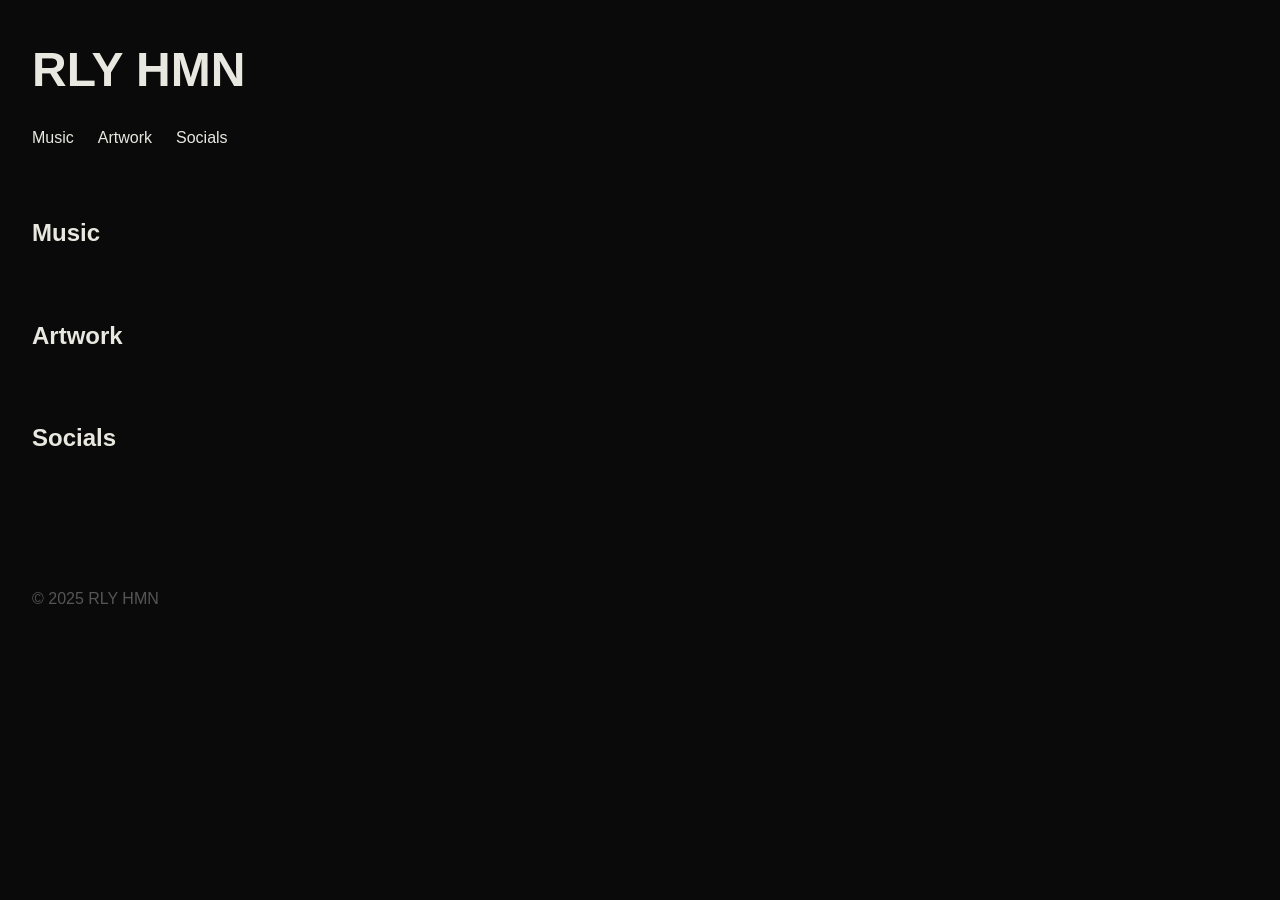
==== files/index.html @ 1a0d3778 "Add files via upload" ====
<!DOCTYPE html>
<html lang="en">
<head>
  <meta charset="UTF-8" />
  <meta name="viewport" content="width=device-width, initial-scale=1.0" />
  <title>RLY HMN</title>
  <link rel="stylesheet" href="style.css" />
</head>
<body>

  <header>
    <h1>RLY HMN</h1>
    <nav>
      <a href="#music">Music</a>
      <a href="#artwork">Artwork</a>
      <a href="#socials">Socials</a>
    </nav>
  </header>

  <main>

    <section id="music">
      <h2>Music</h2>
      <!-- Add your streaming links here -->
    </section>

    <section id="artwork">
      <h2>Artwork</h2>
      <!-- Add your images here -->
    </section>

    <section id="socials">
      <h2>Socials</h2>
      <!-- Add your social links here -->
    </section>

  </main>

  <footer>
    <p>&copy; 2025 RLY HMN</p>
  </footer>

  <script src="script.js"></script>
</body>
</html>
---- files/style.css ----
* {
  box-sizing: border-box;
  margin: 0;
  padding: 0;
}

body {
  background: #0a0a0a;
  color: #e8e8e0;
  font-family: sans-serif;
  line-height: 1.6;
}

a {
  color: inherit;
  text-decoration: none;
}

header {
  padding: 2rem;
}

h1 {
  font-size: 3rem;
}

nav {
  margin-top: 1rem;
  display: flex;
  gap: 1.5rem;
}

main {
  padding: 2rem;
}

section {
  margin-bottom: 4rem;
}

h2 {
  font-size: 1.5rem;
  margin-bottom: 1rem;
}

footer {
  padding: 2rem;
  color: #555;
}
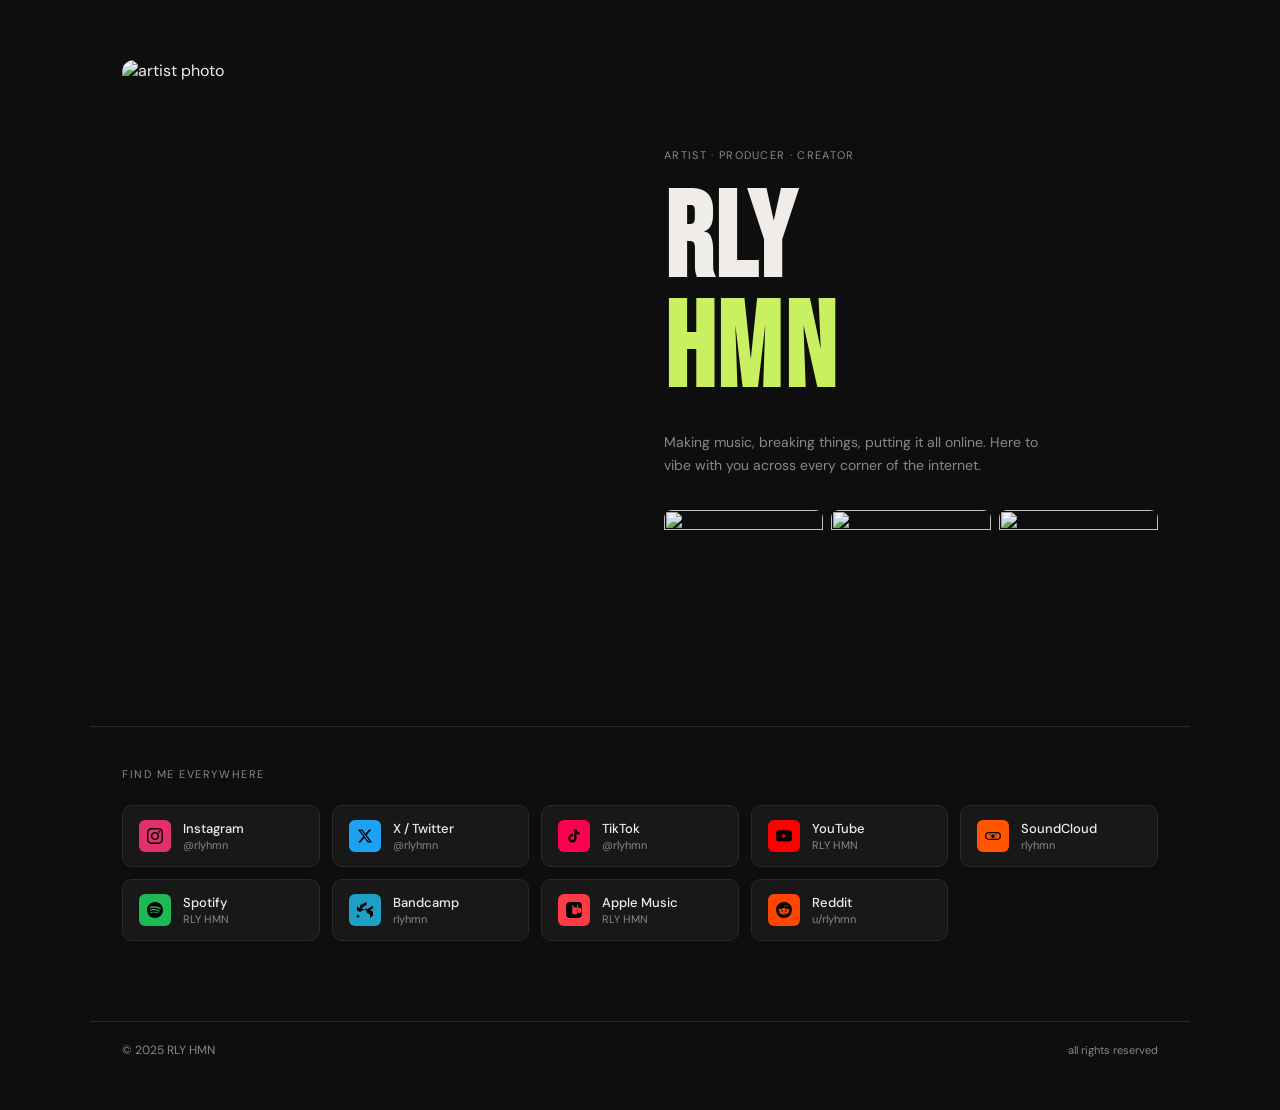
==== commit ea48cf63: "Add files via upload" ====
--- a/files/index.html
+++ b/files/index.html
@@ -4,42 +4,357 @@
   <meta charset="UTF-8" />
   <meta name="viewport" content="width=device-width, initial-scale=1.0" />
   <title>RLY HMN</title>
-  <link rel="stylesheet" href="style.css" />
+  <link href="https://fonts.googleapis.com/css2?family=Bebas+Neue&family=DM+Sans:wght@300;400;500&display=swap" rel="stylesheet" />
+  <style>
+    *, *::before, *::after { box-sizing: border-box; margin: 0; padding: 0; }
+
+    :root {
+      --bg: #0e0e0e;
+      --surface: #181818;
+      --border: #2a2a2a;
+      --text: #f0ede8;
+      --muted: #888;
+      --accent: #c8f060;
+    }
+
+    body {
+      background: var(--bg);
+      color: var(--text);
+      font-family: 'DM Sans', sans-serif;
+      min-height: 100vh;
+      display: flex;
+      flex-direction: column;
+      align-items: center;
+    }
+
+    /* HERO */
+    .hero {
+      width: 100%;
+      max-width: 1100px;
+      padding: 60px 32px 40px;
+      display: grid;
+      grid-template-columns: 1fr 1fr;
+      gap: 48px;
+      align-items: end;
+    }
+
+    .hero-image {
+      width: 100%;
+      aspect-ratio: 4/5;
+      object-fit: cover;
+      border-radius: 12px;
+      filter: grayscale(20%);
+    }
+
+    .hero-right {
+      display: flex;
+      flex-direction: column;
+      gap: 24px;
+      padding-bottom: 8px;
+    }
+
+    .tag {
+      font-size: 11px;
+      letter-spacing: 0.12em;
+      text-transform: uppercase;
+      color: var(--muted);
+    }
+
+    .name {
+      font-family: 'Bebas Neue', sans-serif;
+      font-size: clamp(72px, 10vw, 120px);
+      line-height: 0.92;
+      letter-spacing: 0.02em;
+      color: var(--text);
+    }
+
+    .name span {
+      color: var(--accent);
+    }
+
+    .bio {
+      font-size: 14px;
+      color: var(--muted);
+      line-height: 1.7;
+      max-width: 380px;
+    }
+
+    .gallery-strip {
+      display: grid;
+      grid-template-columns: repeat(3, 1fr);
+      gap: 8px;
+      margin-top: 8px;
+    }
+
+    .gallery-strip img {
+      width: 100%;
+      aspect-ratio: 1;
+      object-fit: cover;
+      border-radius: 8px;
+      filter: grayscale(30%);
+      transition: filter 0.3s ease, transform 0.3s ease;
+    }
+
+    .gallery-strip img:hover {
+      filter: grayscale(0%);
+      transform: scale(1.02);
+    }
+
+    /* DIVIDER */
+    .divider {
+      width: 100%;
+      max-width: 1100px;
+      padding: 0 32px;
+      border-bottom: 1px solid var(--border);
+      margin: 8px 0 40px;
+    }
+
+    /* SOCIALS */
+    .socials-section {
+      width: 100%;
+      max-width: 1100px;
+      padding: 0 32px 80px;
+    }
+
+    .section-label {
+      font-size: 11px;
+      letter-spacing: 0.14em;
+      text-transform: uppercase;
+      color: var(--muted);
+      margin-bottom: 24px;
+    }
+
+    .socials-grid {
+      display: grid;
+      grid-template-columns: repeat(auto-fill, minmax(180px, 1fr));
+      gap: 12px;
+    }
+
+    .social-card {
+      display: flex;
+      align-items: center;
+      gap: 12px;
+      padding: 14px 16px;
+      background: var(--surface);
+      border: 1px solid var(--border);
+      border-radius: 10px;
+      text-decoration: none;
+      color: var(--text);
+      transition: background 0.2s, border-color 0.2s, transform 0.2s;
+      position: relative;
+      overflow: hidden;
+    }
+
+    .social-card::after {
+      content: '';
+      position: absolute;
+      inset: 0;
+      background: var(--card-color, var(--accent));
+      opacity: 0;
+      transition: opacity 0.2s;
+      border-radius: inherit;
+    }
+
+    .social-card:hover {
+      border-color: var(--card-color, var(--accent));
+      transform: translateY(-3px);
+    }
+
+    .social-card:hover::after {
+      opacity: 0.07;
+    }
+
+    .social-card:hover .social-label {
+      color: var(--card-color, var(--accent));
+    }
+
+    .social-icon {
+      width: 32px;
+      height: 32px;
+      flex-shrink: 0;
+      display: flex;
+      align-items: center;
+      justify-content: center;
+      border-radius: 6px;
+      background: var(--card-color, var(--accent));
+      position: relative;
+      z-index: 1;
+    }
+
+    .social-icon svg {
+      width: 16px;
+      height: 16px;
+      fill: #000;
+    }
+
+    .social-text {
+      position: relative;
+      z-index: 1;
+    }
+
+    .social-label {
+      font-size: 13px;
+      font-weight: 500;
+      transition: color 0.2s;
+    }
+
+    .social-handle {
+      font-size: 11px;
+      color: var(--muted);
+      margin-top: 1px;
+    }
+
+    /* FOOTER */
+    footer {
+      width: 100%;
+      max-width: 1100px;
+      padding: 20px 32px;
+      border-top: 1px solid var(--border);
+      font-size: 12px;
+      color: var(--muted);
+      display: flex;
+      justify-content: space-between;
+      align-items: center;
+      margin-bottom: 32px;
+    }
+
+    @media (max-width: 700px) {
+      .hero {
+        grid-template-columns: 1fr;
+        gap: 32px;
+        padding: 40px 20px 28px;
+      }
+      .hero-image { aspect-ratio: 16/9; }
+      .socials-section, .divider, footer { padding-left: 20px; padding-right: 20px; }
+    }
+  </style>
 </head>
 <body>
 
-  <header>
-    <h1>RLY HMN</h1>
-    <nav>
-      <a href="#music">Music</a>
-      <a href="#artwork">Artwork</a>
-      <a href="#socials">Socials</a>
-    </nav>
-  </header>
-
-  <main>
-
-    <section id="music">
-      <h2>Music</h2>
-      <!-- Add your streaming links here -->
-    </section>
-
-    <section id="artwork">
-      <h2>Artwork</h2>
-      <!-- Add your images here -->
-    </section>
-
-    <section id="socials">
-      <h2>Socials</h2>
-      <!-- Add your social links here -->
-    </section>
-
-  </main>
+  <div class="hero">
+    <img
+      class="hero-image"
+      src="https://images.unsplash.com/photo-1511379938547-c1f69419868d?w=800&q=80"
+      alt="artist photo"
+    />
+
+    <div class="hero-right">
+      <p class="tag">Artist · Producer · Creator</p>
+      <h1 class="name">RLY<br /><span>HMN</span></h1>
+      <p class="bio">
+        Making music, breaking things, putting it all online. Here to vibe with you across every corner of the internet.
+      </p>
+      <div class="gallery-strip">
+        <img src="https://images.unsplash.com/photo-1493225457124-a3eb161ffa5f?w=400&q=80" alt="" />
+        <img src="https://images.unsplash.com/photo-1470225620780-dba8ba36b745?w=400&q=80" alt="" />
+        <img src="https://images.unsplash.com/photo-1514320291840-2e0a9bf2a9ae?w=400&q=80" alt="" />
+      </div>
+    </div>
+  </div>
+
+  <div class="divider"></div>
+
+  <div class="socials-section">
+    <p class="section-label">Find me everywhere</p>
+    <div class="socials-grid">
+
+      <a href="#" class="social-card" style="--card-color: #E1306C;">
+        <div class="social-icon">
+          <svg viewBox="0 0 24 24"><path d="M12 2.163c3.204 0 3.584.012 4.85.07 3.252.148 4.771 1.691 4.919 4.919.058 1.265.069 1.645.069 4.849 0 3.205-.012 3.584-.069 4.849-.149 3.225-1.664 4.771-4.919 4.919-1.266.058-1.644.07-4.85.07-3.204 0-3.584-.012-4.849-.07-3.26-.149-4.771-1.699-4.919-4.92-.058-1.265-.07-1.644-.07-4.849 0-3.204.013-3.583.07-4.849.149-3.227 1.664-4.771 4.919-4.919 1.266-.057 1.645-.069 4.849-.069zm0-2.163c-3.259 0-3.667.014-4.947.072-4.358.2-6.78 2.618-6.98 6.98-.059 1.281-.073 1.689-.073 4.948 0 3.259.014 3.668.072 4.948.2 4.358 2.618 6.78 6.98 6.98 1.281.058 1.689.072 4.948.072 3.259 0 3.668-.014 4.948-.072 4.354-.2 6.782-2.618 6.979-6.98.059-1.28.073-1.689.073-4.948 0-3.259-.014-3.667-.072-4.947-.196-4.354-2.617-6.78-6.979-6.98-1.281-.059-1.69-.073-4.949-.073zm0 5.838c-3.403 0-6.162 2.759-6.162 6.162s2.759 6.163 6.162 6.163 6.162-2.759 6.162-6.163c0-3.403-2.759-6.162-6.162-6.162zm0 10.162c-2.209 0-4-1.79-4-4 0-2.209 1.791-4 4-4s4 1.791 4 4c0 2.21-1.791 4-4 4zm6.406-11.845c-.796 0-1.441.645-1.441 1.44s.645 1.44 1.441 1.44c.795 0 1.439-.645 1.439-1.44s-.644-1.44-1.439-1.44z"/></svg>
+        </div>
+        <div class="social-text">
+          <div class="social-label">Instagram</div>
+          <div class="social-handle">@rlyhmn</div>
+        </div>
+      </a>
+
+      <a href="#" class="social-card" style="--card-color: #1DA1F2;">
+        <div class="social-icon">
+          <svg viewBox="0 0 24 24"><path d="M18.244 2.25h3.308l-7.227 8.26 8.502 11.24H16.17l-5.214-6.817L4.99 21.75H1.68l7.73-8.835L1.254 2.25H8.08l4.713 6.231zm-1.161 17.52h1.833L7.084 4.126H5.117z"/></svg>
+        </div>
+        <div class="social-text">
+          <div class="social-label">X / Twitter</div>
+          <div class="social-handle">@rlyhmn</div>
+        </div>
+      </a>
+
+      <a href="#" class="social-card" style="--card-color: #ff0050;">
+        <div class="social-icon">
+          <svg viewBox="0 0 24 24"><path d="M19.59 6.69a4.83 4.83 0 01-3.77-4.25V2h-3.45v13.67a2.89 2.89 0 01-2.88 2.5 2.89 2.89 0 01-2.89-2.89 2.89 2.89 0 012.89-2.89c.28 0 .54.04.79.1V9.01a6.3 6.3 0 00-.79-.05 6.34 6.34 0 00-6.34 6.34 6.34 6.34 0 006.34 6.34 6.34 6.34 0 006.33-6.34V8.69a8.18 8.18 0 004.78 1.52V6.76a4.85 4.85 0 01-1.01-.07z"/></svg>
+        </div>
+        <div class="social-text">
+          <div class="social-label">TikTok</div>
+          <div class="social-handle">@rlyhmn</div>
+        </div>
+      </a>
+
+      <a href="#" class="social-card" style="--card-color: #FF0000;">
+        <div class="social-icon">
+          <svg viewBox="0 0 24 24"><path d="M23.498 6.186a3.016 3.016 0 00-2.122-2.136C19.505 3.545 12 3.545 12 3.545s-7.505 0-9.377.505A3.017 3.017 0 00.502 6.186C0 8.07 0 12 0 12s0 3.93.502 5.814a3.016 3.016 0 002.122 2.136c1.871.505 9.376.505 9.376.505s7.505 0 9.377-.505a3.015 3.015 0 002.122-2.136C24 15.93 24 12 24 12s0-3.93-.502-5.814zM9.545 15.568V8.432L15.818 12l-6.273 3.568z"/></svg>
+        </div>
+        <div class="social-text">
+          <div class="social-label">YouTube</div>
+          <div class="social-handle">RLY HMN</div>
+        </div>
+      </a>
+
+      <a href="#" class="social-card" style="--card-color: #ff5500;">
+        <div class="social-icon">
+          <svg viewBox="0 0 24 24"><path d="M1.175 12.225C.526 12.225 0 12.75 0 13.4v.6c0 .65.526 1.175 1.175 1.175H2.35V12.225H1.175zm21.65 0H21.65v2.95h1.175C23.474 15.175 24 14.65 24 14v-.6c0-.65-.526-1.175-1.175-1.175zM5.4 6.15C2.41 6.15 0 8.559 0 11.55v.9C0 15.44 2.41 17.85 5.4 17.85h13.2c2.99 0 5.4-2.41 5.4-5.4v-.9c0-2.99-2.41-5.4-5.4-5.4H5.4zm0 1.8h13.2c1.987 0 3.6 1.613 3.6 3.6v.9c0 1.987-1.613 3.6-3.6 3.6H5.4c-1.987 0-3.6-1.613-3.6-3.6v-.9c0-1.987 1.613-3.6 3.6-3.6zm2.025 1.2a.9.9 0 100 1.8.9.9 0 000-1.8zm9.15 0a.9.9 0 100 1.8.9.9 0 000-1.8zm-4.575.45c-1.49 0-2.7 1.21-2.7 2.7s1.21 2.7 2.7 2.7 2.7-1.21 2.7-2.7-1.21-2.7-2.7-2.7z"/></svg>
+        </div>
+        <div class="social-text">
+          <div class="social-label">SoundCloud</div>
+          <div class="social-handle">rlyhmn</div>
+        </div>
+      </a>
+
+      <a href="#" class="social-card" style="--card-color: #1DB954;">
+        <div class="social-icon">
+          <svg viewBox="0 0 24 24"><path d="M12 0C5.4 0 0 5.4 0 12s5.4 12 12 12 12-5.4 12-12S18.66 0 12 0zm5.521 17.34c-.24.359-.66.48-1.021.24-2.82-1.74-6.36-2.101-10.561-1.141-.418.122-.779-.179-.899-.539-.12-.421.18-.78.54-.9 4.56-1.021 8.52-.6 11.64 1.32.42.18.479.659.301 1.02zm1.44-3.3c-.301.42-.841.6-1.262.3-3.239-1.98-8.159-2.58-11.939-1.38-.479.12-1.02-.12-1.14-.6-.12-.48.12-1.021.6-1.141C9.6 9.9 15 10.561 18.72 12.84c.361.181.54.78.241 1.2zm.12-3.36C15.24 8.4 8.82 8.16 5.16 9.301c-.6.179-1.2-.181-1.38-.721-.18-.601.18-1.2.72-1.381 4.26-1.26 11.28-1.02 15.721 1.621.539.3.719 1.02.419 1.56-.299.421-1.02.599-1.559.3z"/></svg>
+        </div>
+        <div class="social-text">
+          <div class="social-label">Spotify</div>
+          <div class="social-handle">RLY HMN</div>
+        </div>
+      </a>
+
+      <a href="#" class="social-card" style="--card-color: #1da0c3;">
+        <div class="social-icon">
+          <svg viewBox="0 0 24 24"><path d="M0 18.75V24l4.5-2.625L0 18.75zm14.25-9.375l-9.75 5.625L0 12.375V6.75l4.5 2.625V4.875L14.25 0v4.5l-7.5 4.5 7.5 4.125v-3.75zm9.75 0L19.5 12l4.5 2.625v5.625L19.5 24v-5.25l-5.25-3v-4.5l9.75-5.625V9.375z"/></svg>
+        </div>
+        <div class="social-text">
+          <div class="social-label">Bandcamp</div>
+          <div class="social-handle">rlyhmn</div>
+        </div>
+      </a>
+
+      <a href="#" class="social-card" style="--card-color: #fc3c44;">
+        <div class="social-icon">
+          <svg viewBox="0 0 24 24"><path d="M23.994 6.124a9.23 9.23 0 00-.24-2.19c-.317-1.31-1.062-2.31-2.18-3.043a5.022 5.022 0 00-1.877-.726 10.496 10.496 0 00-1.564-.15c-.04-.003-.083-.01-.124-.013H5.986c-.152.01-.303.017-.455.026C4.786.07 4.043.15 3.34.428 2.004.958 1.04 1.88.475 3.208c-.192.448-.292.925-.363 1.408-.056.392-.088.785-.1 1.18 0 .032-.007.062-.01.093v12.223c.01.14.017.283.027.424.05.815.154 1.624.497 2.373.65 1.42 1.738 2.353 3.234 2.802.42.127.856.187 1.293.228.555.053 1.11.06 1.667.06h11.03a12.5 12.5 0 001.57-.1 5.253 5.253 0 001.051-.26c1.511-.515 2.567-1.494 3.08-3.013.198-.583.29-1.178.327-1.79.026-.43.03-.863.03-1.295V6.914c0-.264 0-.527-.004-.79zm-6.982 7.55c0 1.468-.065 2.533-.195 3.194-.13.663-.42 1.15-.873 1.463-.452.312-1.063.468-1.832.468-.502 0-.967-.105-1.396-.316a3.04 3.04 0 01-1.038-.881l-.24-.36-.233 1.316h-1.8V5.01l1.966-.42v4.588c.315-.438.674-.775 1.077-1.01.403-.236.866-.354 1.389-.354.748 0 1.353.162 1.815.484.462.323.8.82 1.013 1.49.213.67.32 1.576.32 2.719v1.167zm5.59.802c-.107.677-.335 1.21-.685 1.601-.35.392-.83.587-1.442.587-.397 0-.76-.09-1.09-.268a2.316 2.316 0 01-.812-.727l-.207-.318-.213 1.106h-1.77V5.01l1.943-.42v5.378c.273-.44.59-.775.953-1.01.362-.235.784-.352 1.264-.352.648 0 1.163.167 1.544.5.38.334.647.836.8 1.509.154.672.23 1.558.23 2.656v.758c0 .76-.053 1.415-.16 1.967z"/></svg>
+        </div>
+        <div class="social-text">
+          <div class="social-label">Apple Music</div>
+          <div class="social-handle">RLY HMN</div>
+        </div>
+      </a>
+
+      <a href="#" class="social-card" style="--card-color: #FF4500;">
+        <div class="social-icon">
+          <svg viewBox="0 0 24 24"><path d="M12 0A12 12 0 0 0 0 12a12 12 0 0 0 12 12 12 12 0 0 0 12-12A12 12 0 0 0 12 0zm5.01 4.744c.688 0 1.25.561 1.25 1.249a1.25 1.25 0 0 1-2.498.056l-2.597-.547-.8 3.747c1.824.07 3.48.632 4.674 1.488.308-.309.73-.491 1.207-.491.968 0 1.754.786 1.754 1.754 0 .716-.435 1.333-1.01 1.614a3.111 3.111 0 0 1 .042.52c0 2.694-3.13 4.87-7.004 4.87-3.874 0-7.004-2.176-7.004-4.87 0-.183.015-.366.043-.534A1.748 1.748 0 0 1 4.028 12c0-.968.786-1.754 1.754-1.754.463 0 .898.196 1.207.49 1.207-.883 2.878-1.43 4.744-1.487l.885-4.182a.342.342 0 0 1 .14-.197.35.35 0 0 1 .238-.042l2.906.617a1.214 1.214 0 0 1 1.108-.701zM9.25 12C8.561 12 8 12.562 8 13.25c0 .687.561 1.248 1.25 1.248.687 0 1.248-.561 1.248-1.249 0-.688-.561-1.249-1.249-1.249zm5.5 0c-.687 0-1.248.561-1.248 1.25 0 .687.561 1.248 1.249 1.248.688 0 1.249-.561 1.249-1.249 0-.687-.562-1.249-1.25-1.249zm-5.466 3.99a.327.327 0 0 0-.231.094.33.33 0 0 0 0 .463c.842.842 2.484.913 2.961.913.477 0 2.105-.056 2.961-.913a.361.361 0 0 0 .029-.463.33.33 0 0 0-.464 0c-.547.533-1.684.73-2.512.73-.828 0-1.979-.196-2.512-.73a.326.326 0 0 0-.232-.095z"/></svg>
+        </div>
+        <div class="social-text">
+          <div class="social-label">Reddit</div>
+          <div class="social-handle">u/rlyhmn</div>
+        </div>
+      </a>
+
+    </div>
+  </div>
 
   <footer>
-    <p>&copy; 2025 RLY HMN</p>
+    <span>© 2025 RLY HMN</span>
+    <span style="color: var(--muted); font-size: 11px;">all rights reserved</span>
   </footer>
 
-  <script src="script.js"></script>
 </body>
 </html>
